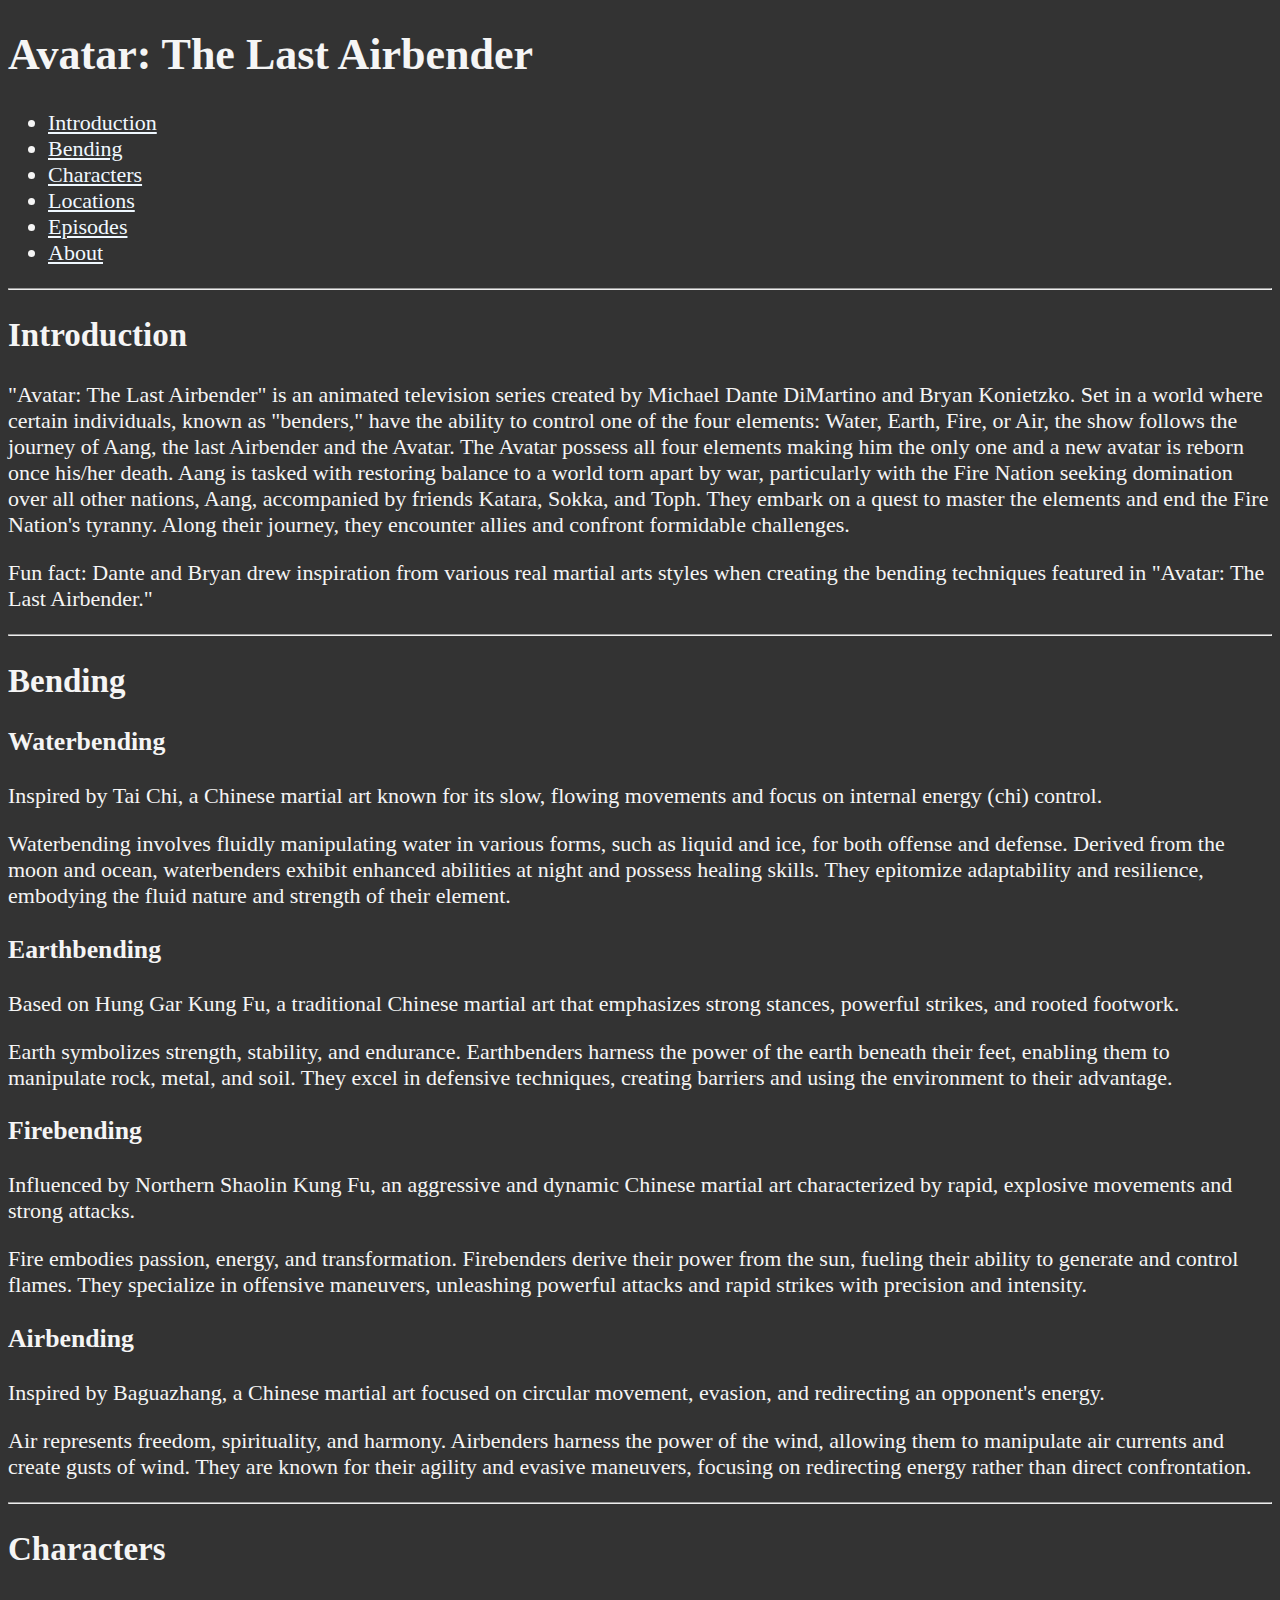
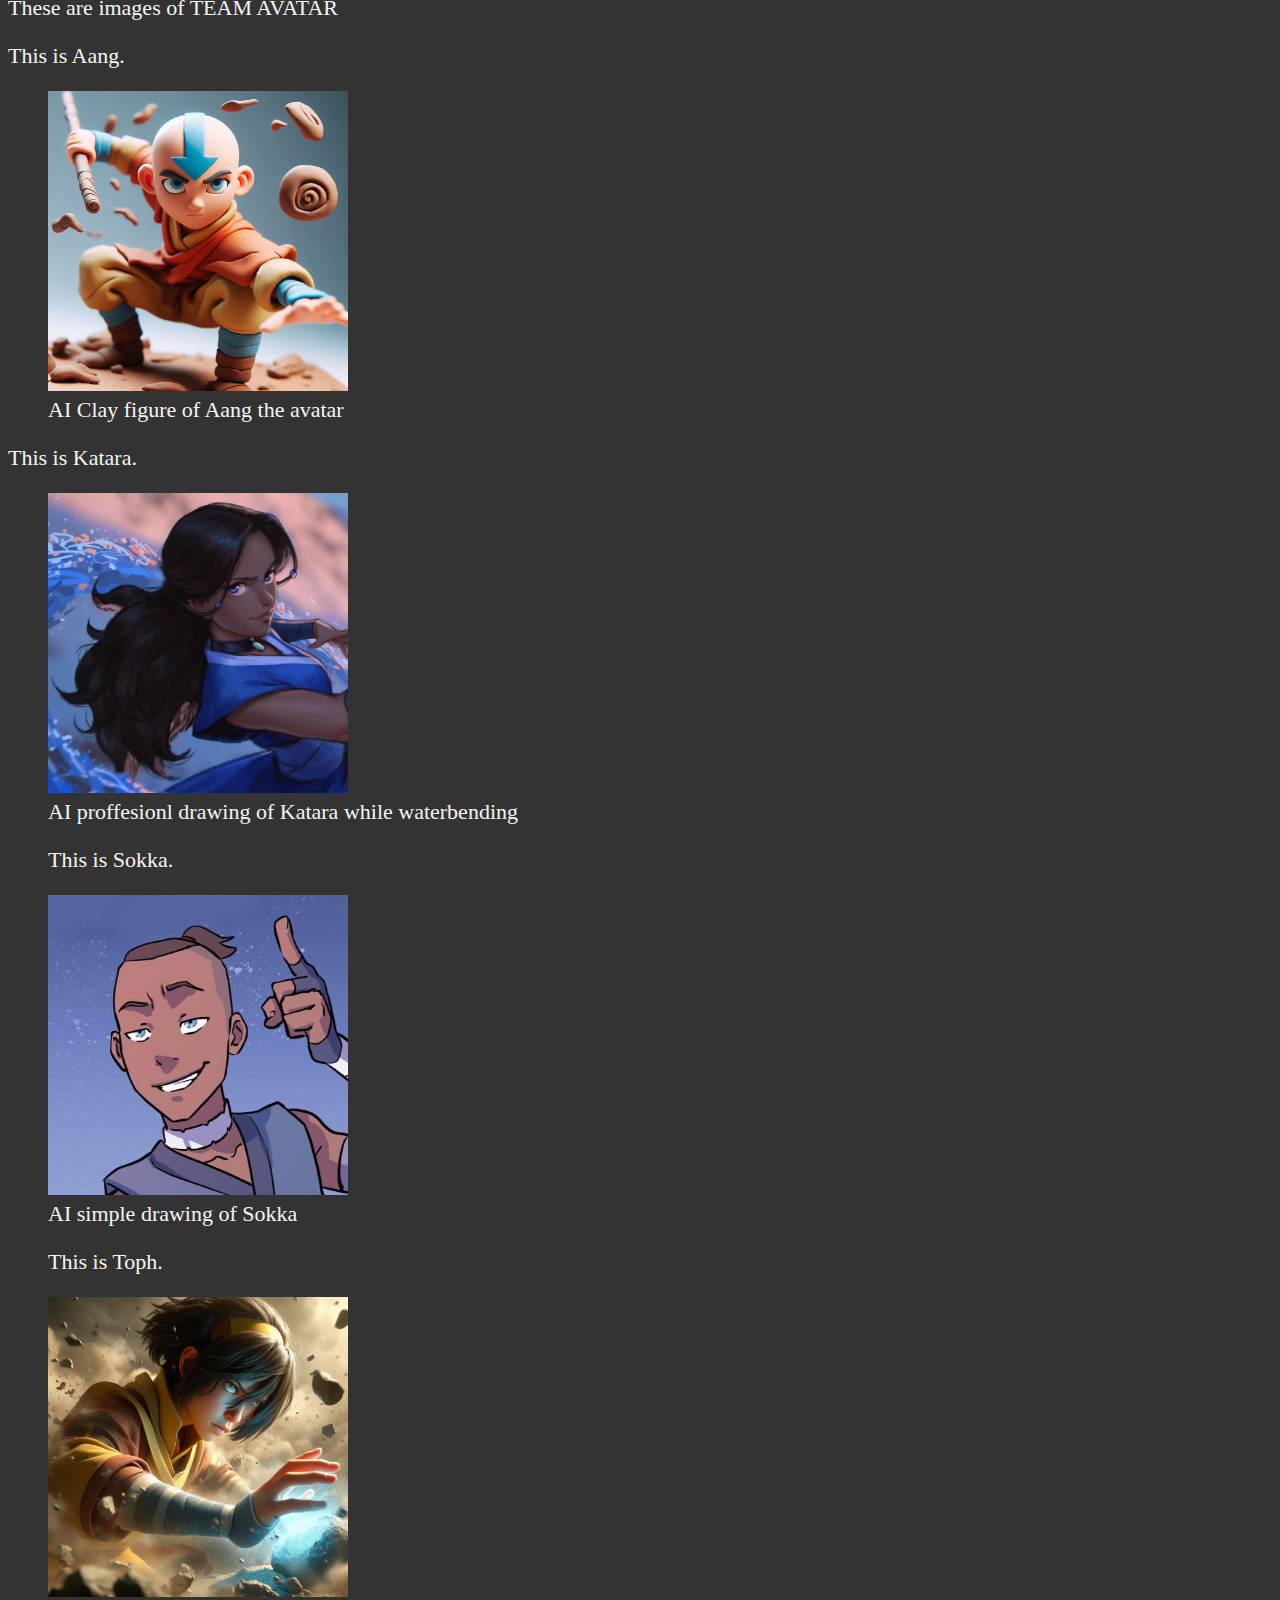
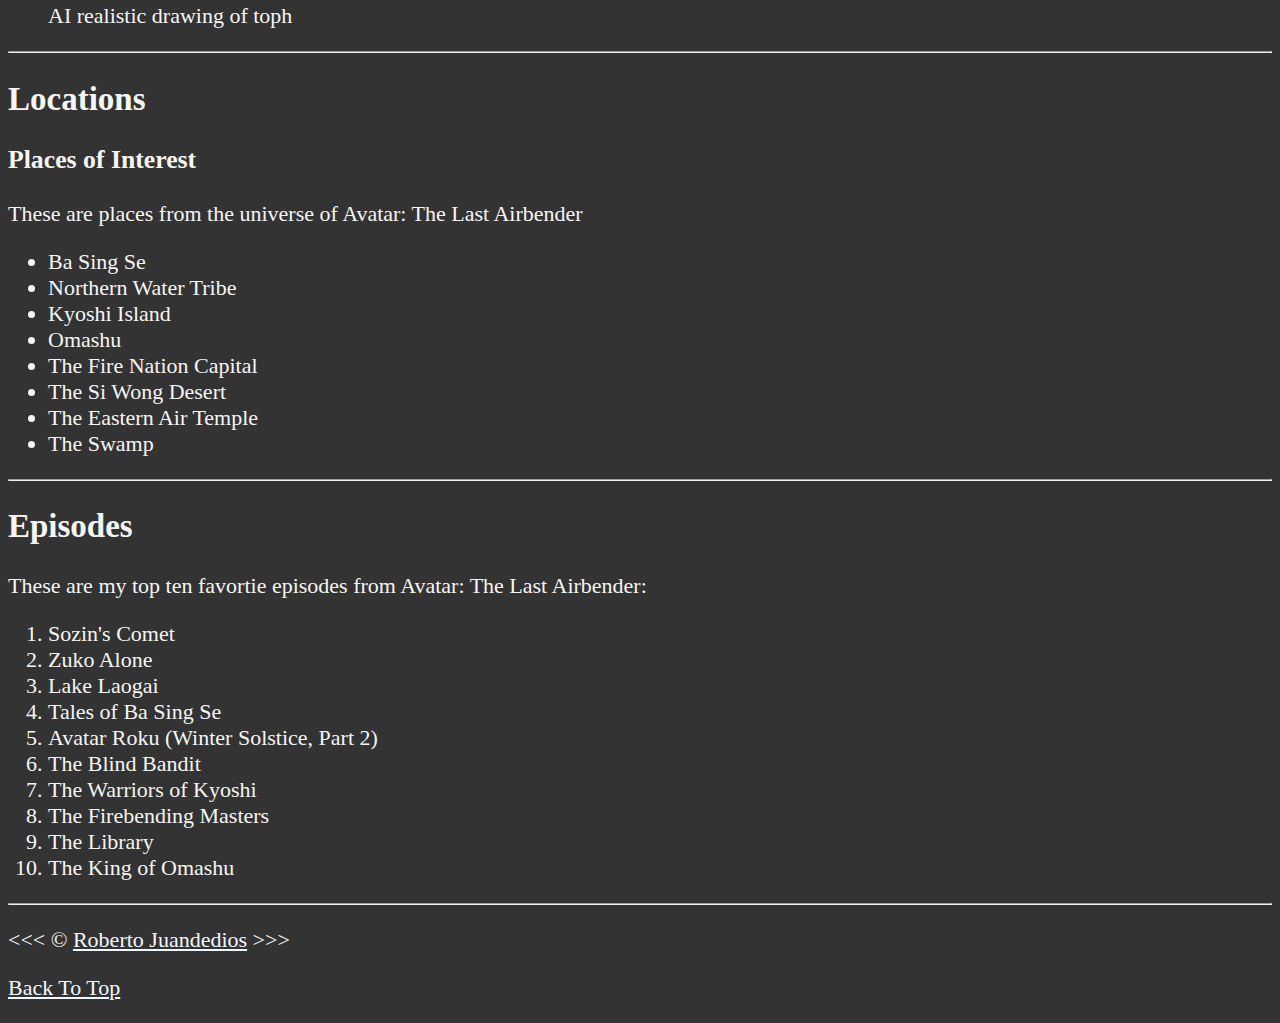
==== w4/index.html @ f5208b7c "w4 setup done" ====
<!DOCTYPE html>
<html lang="en">

<head>
    <meta charset="UTF-8">
    <meta name="author" content="Roberto Juandedios">
    <meta name="description" content="This page is about Avatar: The Last Airbender.">

    <title>Avatar: The Last Airbender</title>
    <link rel="icon" href="../img/Uncleiroh.png" type="image/x-icon">
    <link rel="stylesheet" href="main.css" type="text/css">
</head>

<body>
    <header>
        <h1>Avatar: The Last Airbender</h1>

        <nav aria-label="primary-navigation">
            <ul>
                <li><a href="#introduction">Introduction</a></li>
                <li><a href="#bending">Bending</a></li>
                <li><a href="#characters">Characters</a></li>
                <li><a href="#locations">Locations</a></li>
                <li><a href="#episodes">Episodes</a></li>
                <li><a href="about.html">About</a></li>
            </ul>
        </nav>
    </header>

    <hr>

    <main>
        <article id="introduction">
            <h2>Introduction</h2>
            <p>"Avatar: The Last Airbender" is an animated television series created by Michael Dante DiMartino and
                Bryan Konietzko. Set in a world where certain individuals, known as "benders," have the ability to
                control one of the four elements: Water, Earth, Fire, or Air, the show follows the journey of Aang, the
                last Airbender and the Avatar. The Avatar possess all four elements making him the only one and a new
                avatar is reborn once his/her death. Aang is tasked with restoring balance to a world torn apart by war,
                particularly with the Fire Nation seeking domination over all other nations, Aang, accompanied by
                friends Katara, Sokka, and Toph. They embark on a quest to master the elements and end the Fire Nation's
                tyranny.
                Along their journey, they encounter allies and confront formidable challenges.</p>
            <p>Fun fact: Dante and Bryan drew inspiration from various real martial arts styles when creating the
                bending techniques featured in "Avatar: The Last Airbender."</p>
        </article>

        <hr>

        <article id="bending">
            <h2>Bending</h2>
            <section>
                <h3>Waterbending</h3>
                <p>Inspired by Tai Chi, a Chinese martial art known for its slow, flowing movements and focus on
                    internal energy (chi) control. </p>
                <p>Waterbending involves fluidly manipulating water in various forms, such as liquid and ice, for both
                    offense and defense. Derived from the moon and ocean, waterbenders exhibit enhanced abilities at
                    night and possess healing skills. They epitomize adaptability and resilience, embodying the fluid
                    nature and strength of their element.</p>
            </section>
            <section>
                <h3>Earthbending</h3>
                <p>Based on Hung Gar Kung Fu, a traditional Chinese martial art that emphasizes strong stances, powerful
                    strikes, and rooted footwork.</p>
                <p>Earth symbolizes strength, stability, and endurance. Earthbenders harness the power of the earth
                    beneath their feet, enabling them to manipulate rock, metal, and soil. They excel in defensive
                    techniques, creating barriers and using the environment to their advantage.</p>
            </section>
            <section>
                <h3>Firebending</h3>
                <p>Influenced by Northern Shaolin Kung Fu, an aggressive and dynamic Chinese martial art characterized
                    by rapid, explosive movements and strong attacks. </p>
                <p>Fire embodies passion, energy, and transformation. Firebenders derive their power from the sun,
                    fueling their ability to generate and control flames. They specialize in offensive maneuvers,
                    unleashing powerful attacks and rapid strikes with precision and intensity.</p>
            </section>
            <section>
                <h3>Airbending</h3>
                <p>Inspired by Baguazhang, a Chinese martial art focused on circular movement, evasion, and redirecting
                    an opponent's energy.</p>
                <p>Air represents freedom, spirituality, and harmony. Airbenders harness the power of the wind, allowing
                    them to manipulate air currents and create gusts of wind. They are known for their agility and
                    evasive maneuvers, focusing on redirecting energy rather than direct confrontation.</p>
            </section>
        </article>

        <hr>

        <article id="characters">
            <h2>Characters</h2>
            <p>These are images of TEAM AVATAR</p>
            <p>This is Aang.</p>
            <figure>
                <img src="../img/aang.jpg" alt="Aang" title="Aang The Avatar" width="300" height="300" loading="lazy">
                <figcaption>
                    AI Clay figure of Aang the avatar
                </figcaption>
            </figure>
            <p>This is Katara.</p>
            <figure>
                <img src="../img/katara.jpg" alt="Katara" title="Katara the waterbender" width="300" height="300"
                    loading="lazy">
                <figcaption>
                    AI proffesionl drawing of Katara while waterbending
                </figcaption>
            </figure>
            <figure>
                <p>This is Sokka.</p>
                <img src="../img/sokka.jpg" alt="Sokka" title="This is Sokka" width="300" height="300" loading="lazy">
                <figcaption>
                    AI simple drawing of Sokka
                </figcaption>
            </figure>
            <figure>
                <p>This is Toph.</p>
                <img src="../img/toph.jpg" alt="Toph" title="Toph earthbending" width="300" height="300" loading="lazy">
                <figcaption>
                    AI realistic drawing of toph
                </figcaption>
            </figure>
        </article>

        <hr>

        <article id="locations">
            <h2>Locations</h2>

            <section>
                <h3>Places of Interest</h3>
                <p>These are places from the universe of Avatar: The Last Airbender</p>
                <ul>
                    <li>Ba Sing Se</li>
                    <li>Northern Water Tribe</li>
                    <li>Kyoshi Island</li>
                    <li>Omashu</li>
                    <li>The Fire Nation Capital</li>
                    <li>The Si Wong Desert</li>
                    <li>The Eastern Air Temple</li>
                    <li>The Swamp</li>
                </ul>
            </section>
        </article>

        <hr>

        <article id="episodes">
            <h2>Episodes</h2>
            <p>These are my top ten favortie episodes from Avatar: The Last Airbender:</p>
            <ol>
                <li>Sozin's Comet</li>
                <li>Zuko Alone</li>
                <li>Lake Laogai</li>
                <li>Tales of Ba Sing Se</li>
                <li>Avatar Roku (Winter Solstice, Part 2)</li>
                <li>The Blind Bandit</li>
                <li>The Warriors of Kyoshi</li>
                <li>The Firebending Masters</li>
                <li>The Library</li>
                <li>The King of Omashu</li>
            </ol>
        </article>
    </main>

    <hr>

    <footer>
        <p>
            &lt;&lt;&lt; &copy; <a href="about.html">
                Roberto Juandedios</a> &gt;&gt;&gt;
        </p>
        <p>
            <a href="#">Back To Top</a>
        </p>
    </footer>
</body>

</html>
---- w4/main.css ----
html {
    font-size: 22px;
}

body {
    background-color: #333;
    color: whitesmoke;
}

a {
    color: aliceblue;
}

a:visited {
    color: lightgray;
}

a:hover,
a:active {
    color: #eee;
}
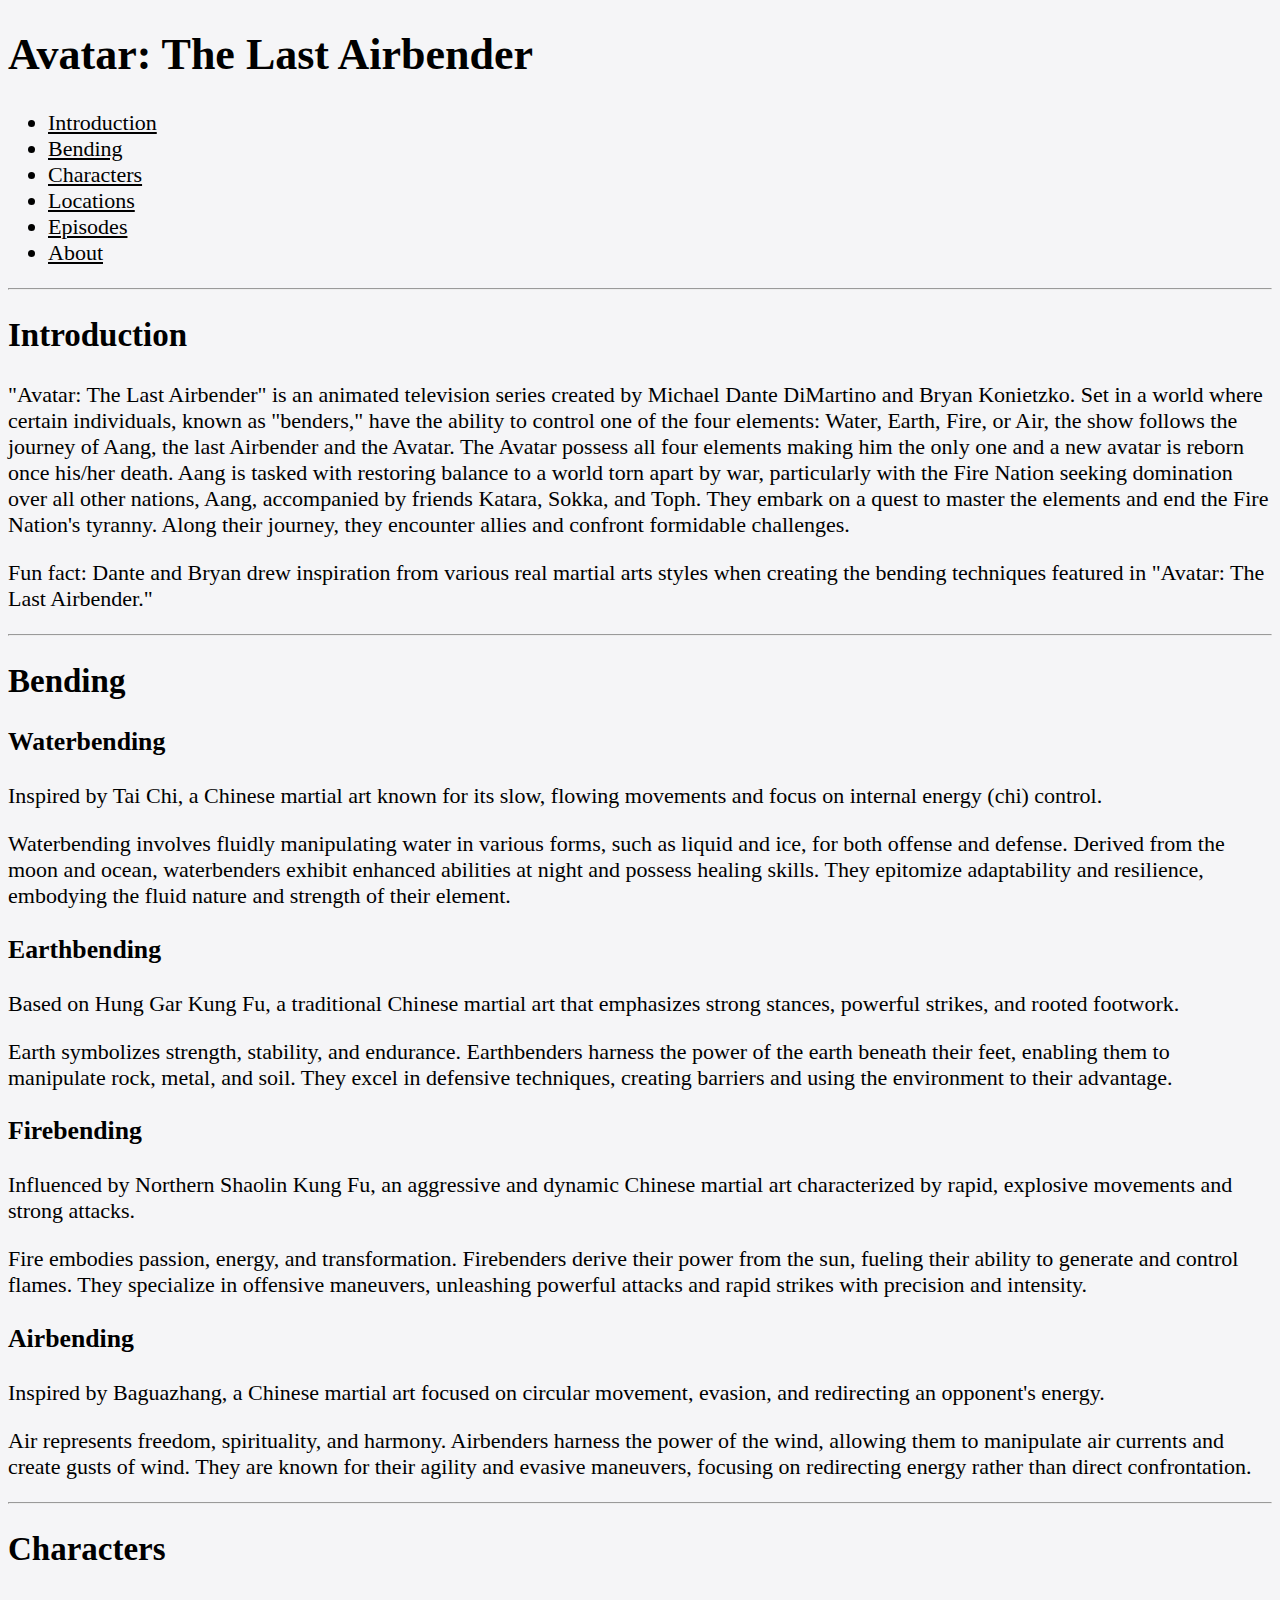
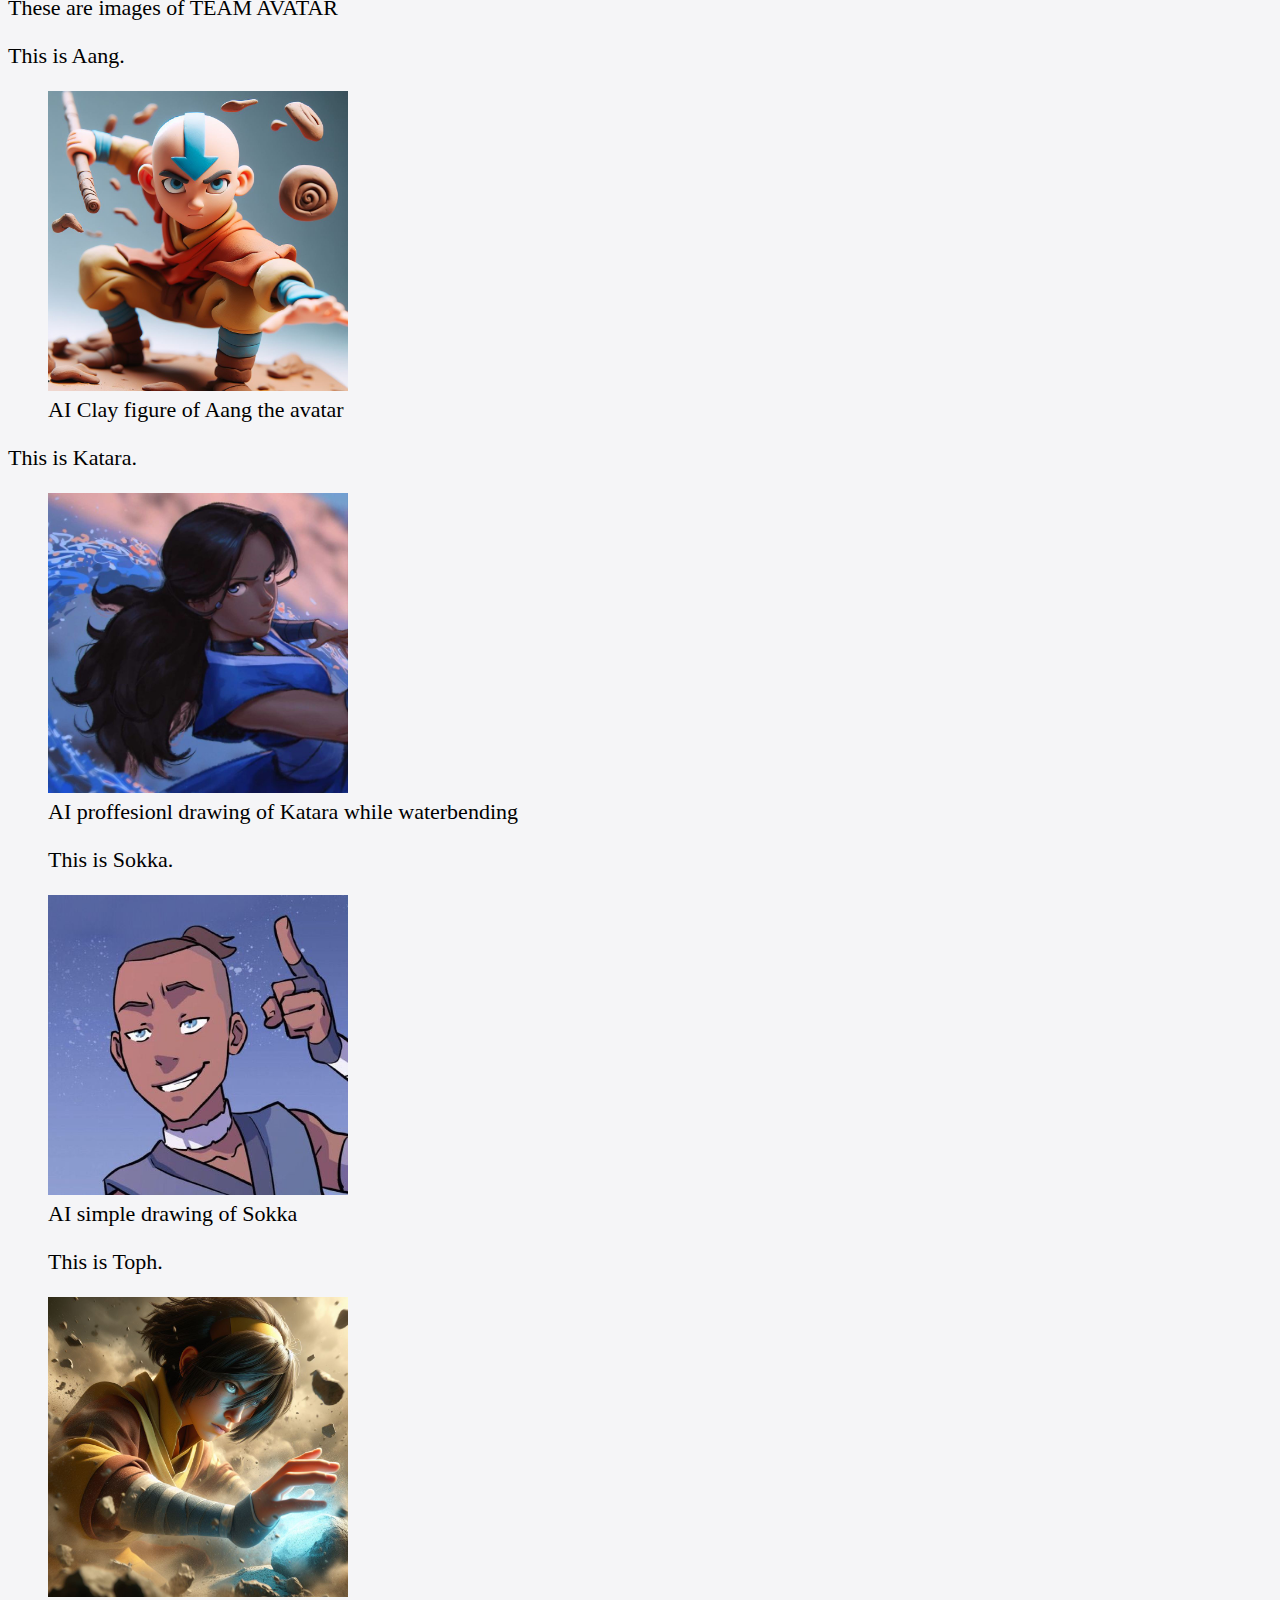
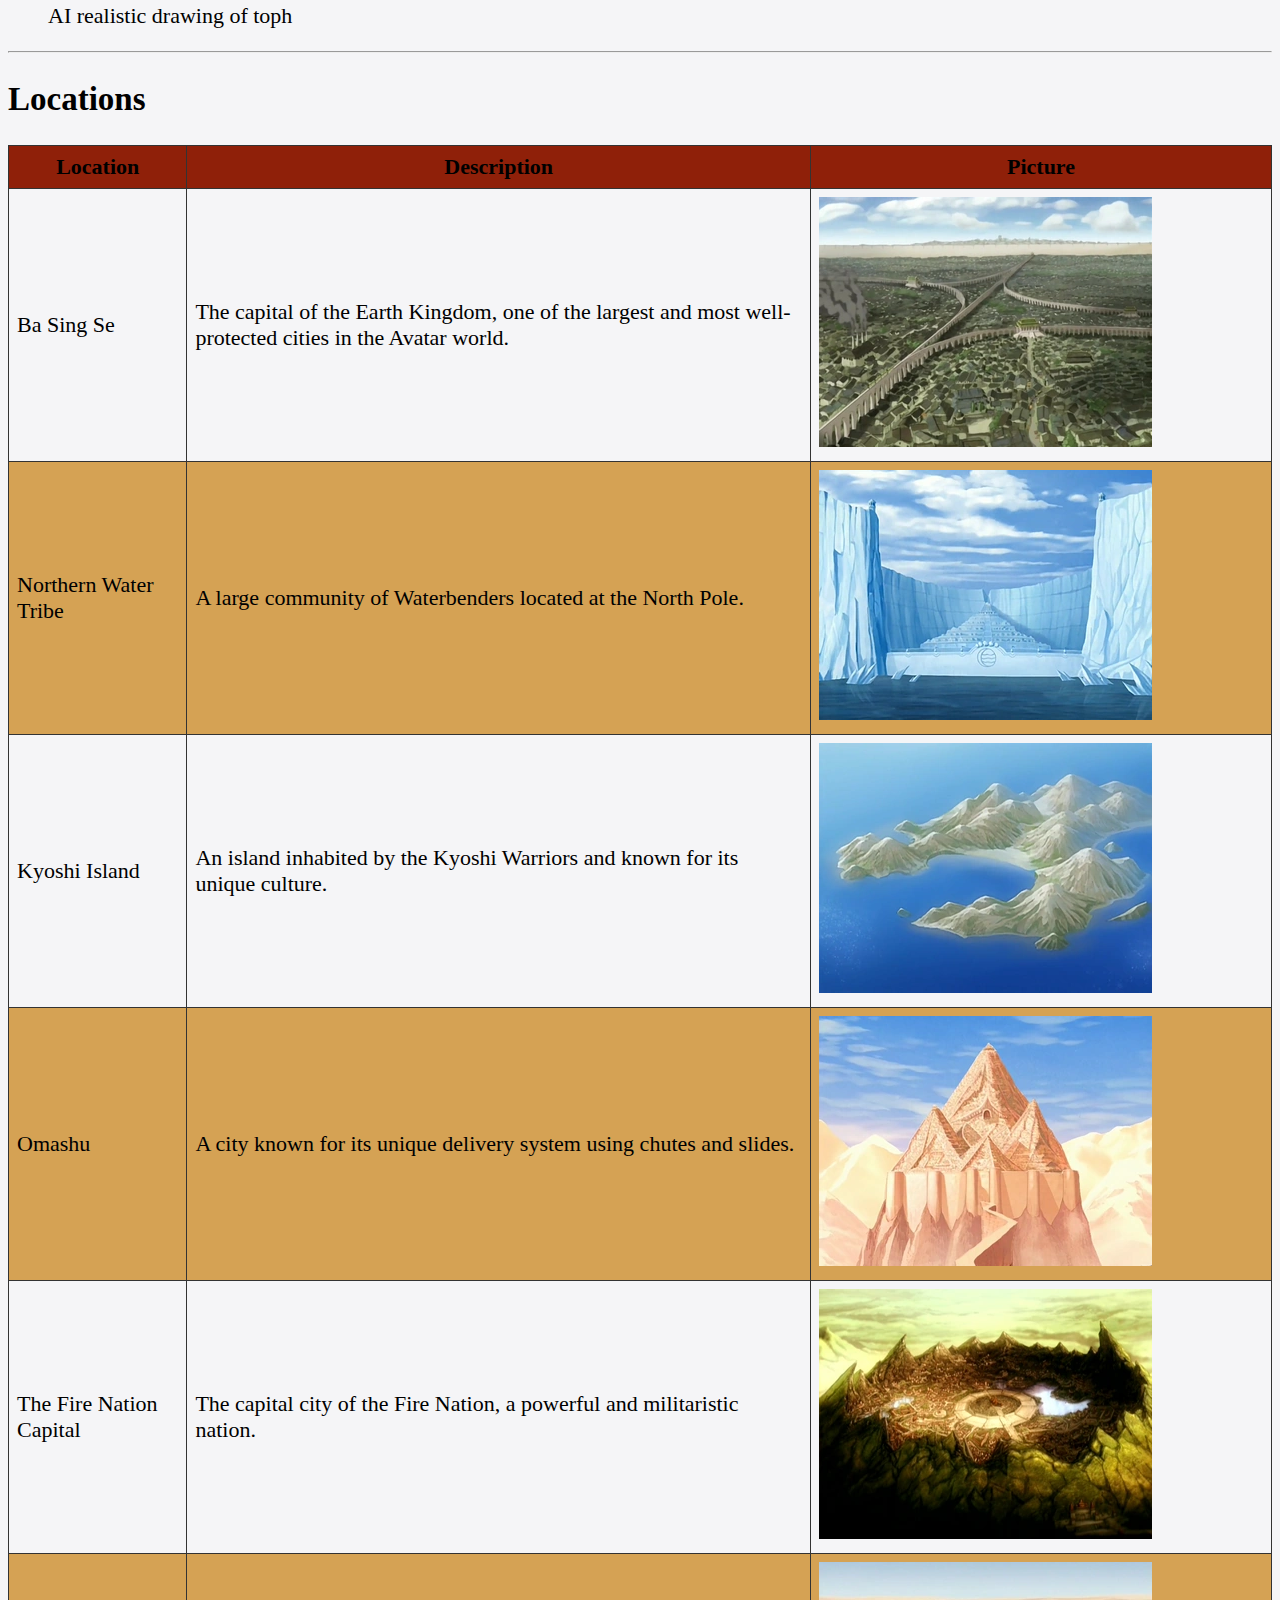
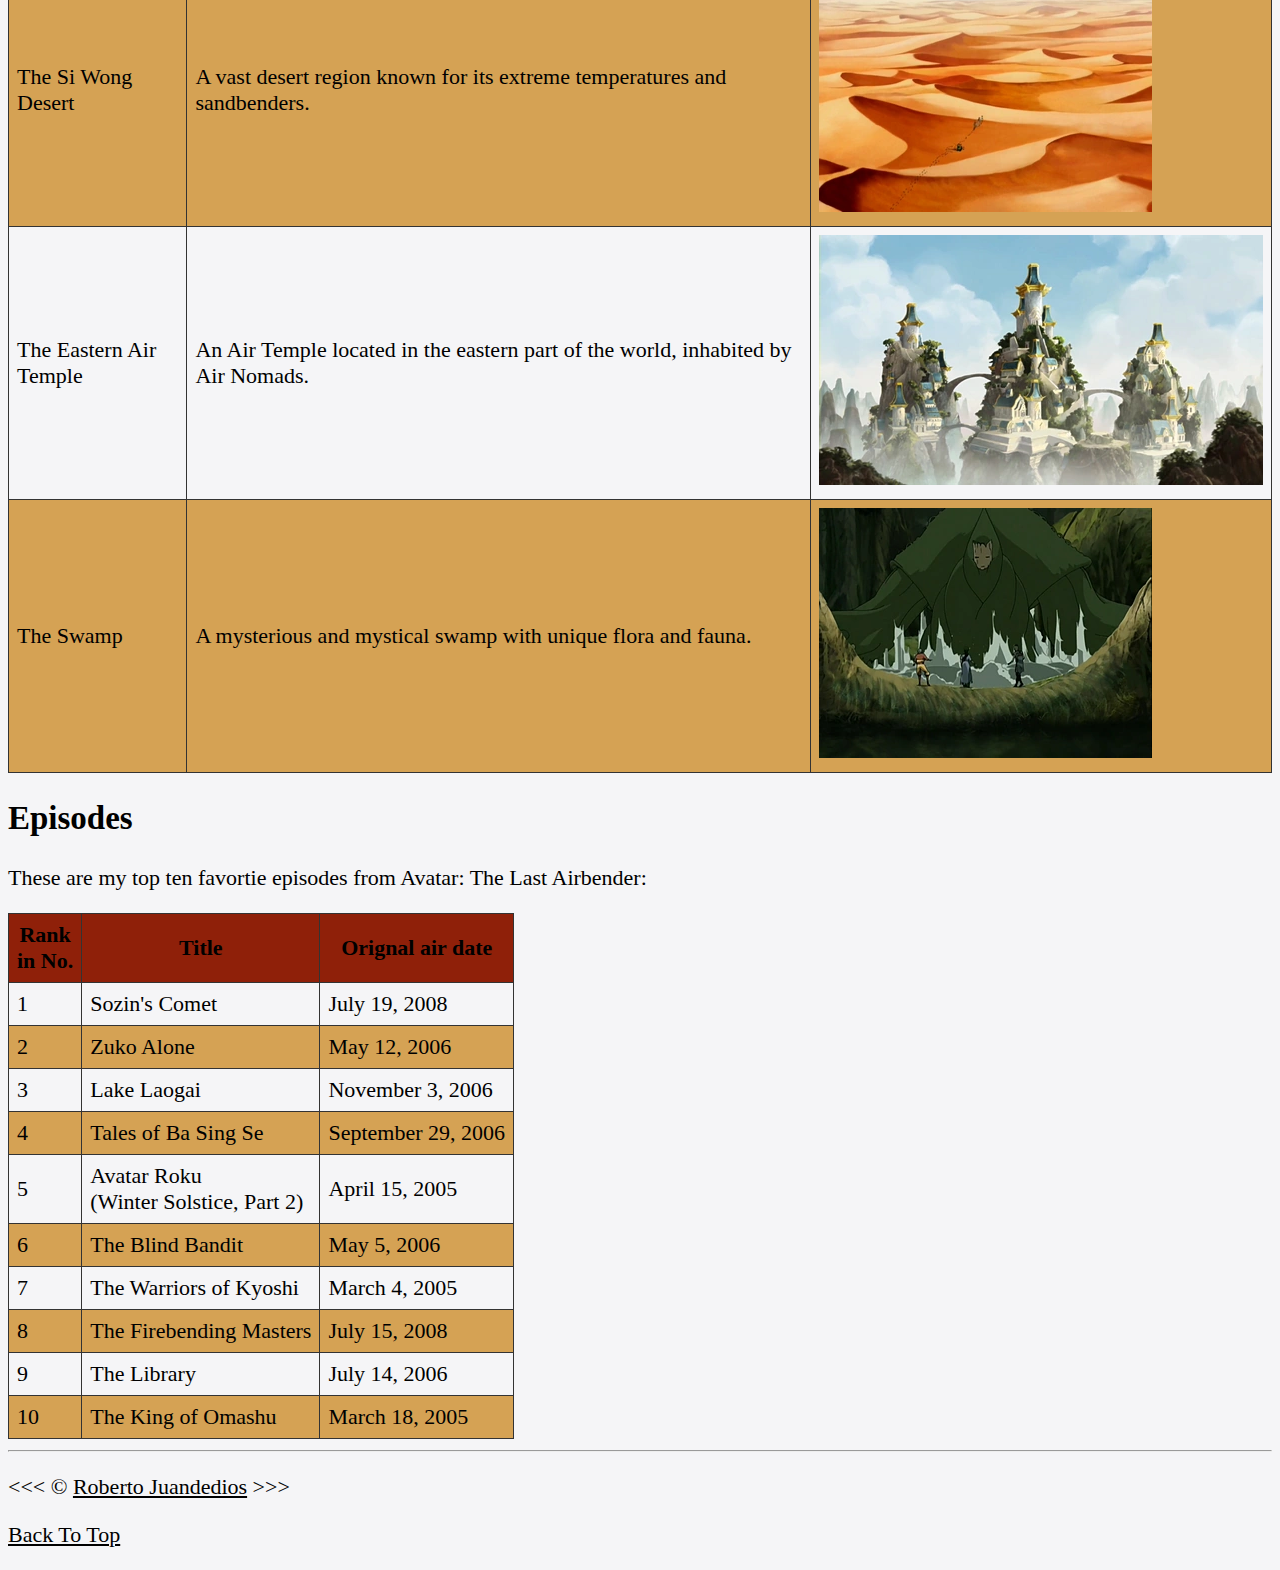
==== commit 841ef6e3: "tables and forms" ====
--- a/w4/index.html
+++ b/w4/index.html
@@ -6,7 +6,7 @@
     <meta name="author" content="Roberto Juandedios">
     <meta name="description" content="This page is about Avatar: The Last Airbender.">
 
-    <title>Avatar: The Last Airbender</title>
+    <title>Week 4 css group work</title>
     <link rel="icon" href="../img/Uncleiroh.png" type="image/x-icon">
     <link rel="stylesheet" href="main.css" type="text/css">
 </head>
@@ -125,39 +125,128 @@
         <article id="locations">
             <h2>Locations</h2>
 
-            <section>
-                <h3>Places of Interest</h3>
-                <p>These are places from the universe of Avatar: The Last Airbender</p>
-                <ul>
-                    <li>Ba Sing Se</li>
-                    <li>Northern Water Tribe</li>
-                    <li>Kyoshi Island</li>
-                    <li>Omashu</li>
-                    <li>The Fire Nation Capital</li>
-                    <li>The Si Wong Desert</li>
-                    <li>The Eastern Air Temple</li>
-                    <li>The Swamp</li>
-                </ul>
-            </section>
-        </article>
-
-        <hr>
+            <table>
+                <thead>
+                    <tr>
+                        <th>Location</th>
+                        <th>Description</th>
+                        <th>Picture</th>
+                    </tr>
+                </thead>
+                <tbody>
+                    <tr>
+                        <td>Ba Sing Se</td>
+                        <td>The capital of the Earth Kingdom, one of the largest and most well-protected cities in the
+                            Avatar world.</td>
+                        <td><img src="../img/Ba_Sing_Se.png" alt="Ba Sing Se" title="The city of Ba Sing Se"></td>
+                    </tr>
+                    <tr>
+                        <td>Northern Water Tribe</td>
+                        <td>A large community of Waterbenders located at the North Pole.</td>
+                        <td><img src="../img/Northern_Water_Tribe.png" alt="Northern Water Tribe"
+                                title="The Northern Water Tribe"></td>
+                    </tr>
+                    <tr>
+                        <td>Kyoshi Island</td>
+                        <td>An island inhabited by the Kyoshi Warriors and known for its unique culture.</td>
+                        <td><img src="../img/Kyoshi_Island.png" alt="Kyoshi Island" title="The island of Kyoshi"></td>
+                    </tr>
+                    <tr>
+                        <td>Omashu</td>
+                        <td>A city known for its unique delivery system using chutes and slides.</td>
+                        <td><img src="../img/Omashu.png" alt="Omashu" title="The city of Omashu"></td>
+                    </tr>
+                    <tr>
+                        <td>The Fire Nation Capital</td>
+                        <td>The capital city of the Fire Nation, a powerful and militaristic nation.</td>
+                        <td><img src="../img/Fire_Nation_Capital.png" alt="Fire Nation Capital"
+                                title="The Fire Nation Capital"></td>
+                    </tr>
+                    <tr>
+                        <td>The Si Wong Desert</td>
+                        <td>A vast desert region known for its extreme temperatures and sandbenders.</td>
+                        <td><img src="../img/Si_Wong_Desert.png" alt="Si Wong Desert" title="The Si Wong Desert"></td>
+                    </tr>
+                    <tr>
+                        <td>The Eastern Air Temple</td>
+                        <td>An Air Temple located in the eastern part of the world, inhabited by Air Nomads.</td>
+                        <td><img src="../img/Eastern_Air_Temple.png" alt="Eastern Air Temple"
+                                title="The Eastern Air Temple"></td>
+                    </tr>
+                    <tr>
+                        <td>The Swamp</td>
+                        <td>A mysterious and mystical swamp with unique flora and fauna.</td>
+                        <td><img src="../img/Swamp.png" alt="The Swamp" title="The Swamp"></td>
+                    </tr>
+                </tbody>
+            </table>
+        </article>
 
         <article id="episodes">
             <h2>Episodes</h2>
             <p>These are my top ten favortie episodes from Avatar: The Last Airbender:</p>
-            <ol>
-                <li>Sozin's Comet</li>
-                <li>Zuko Alone</li>
-                <li>Lake Laogai</li>
-                <li>Tales of Ba Sing Se</li>
-                <li>Avatar Roku (Winter Solstice, Part 2)</li>
-                <li>The Blind Bandit</li>
-                <li>The Warriors of Kyoshi</li>
-                <li>The Firebending Masters</li>
-                <li>The Library</li>
-                <li>The King of Omashu</li>
-            </ol>
+            <table>
+                <thead>
+                    <tr>
+                        <th>Rank <br>in No.</th>
+                        <th>Title</th>
+                        <th>Orignal air date</th>
+                    </tr>
+                </thead>
+                <tbody>
+                    <tr>
+                        <td>1</td>
+                        <td>Sozin's Comet</td>
+                        <td>July 19, 2008</td>
+                    </tr>
+                    <tr>
+                        <td>2</td>
+                        <td>Zuko Alone</td>
+                        <td>May 12, 2006</td>
+                    </tr>
+                    <tr>
+                        <td>3</td>
+                        <td>Lake Laogai</td>
+                        <td>November 3, 2006</td>
+                    </tr>
+                    <tr>
+                        <td>4</td>
+                        <td>Tales of Ba Sing Se</td>
+                        <td>September 29, 2006</td>
+                    </tr>
+                    <tr>
+                        <td>5</td>
+                        <td>Avatar Roku<br>(Winter Solstice, Part 2)</td>
+                        <td>April 15, 2005</td>
+                    </tr>
+                    <tr>
+                        <td>6</td>
+                        <td>The Blind Bandit</td>
+                        <td>May 5, 2006</td>
+                    </tr>
+                    <tr>
+                        <td>7</td>
+                        <td>The Warriors of Kyoshi</td>
+                        <td>March 4, 2005</td>
+                    </tr>
+                    <tr>
+                        <td>8</td>
+                        <td>The Firebending Masters</td>
+                        <td>July 15, 2008</td>
+                    </tr>
+                    <tr>
+                        <td>9</td>
+                        <td>The Library</td>
+                        <td>July 14, 2006</td>
+                    </tr>
+                    <tr>
+                        <td>10</td>
+                        <td>The King of Omashu</td>
+                        <td>March 18, 2005</td>
+                    </tr>
+                </tbody>
+            </table>
+
         </article>
     </main>
 
--- a/w4/main.css
+++ b/w4/main.css
@@ -3,19 +3,38 @@
 }
 
 body {
-    background-color: #333;
-    color: whitesmoke;
+    background-color: #f5f5f7;
+    color: black;
 }
 
 a {
-    color: aliceblue;
+    color: black;
 }
 
 a:visited {
-    color: lightgray;
+    color: gray;
 }
 
 a:hover,
 a:active {
-    color: #eee;
+    color: rgb(131, 75, 75);
+}
+
+table {
+    border-collapse: collapse;
+}
+
+th {
+    background-color: #8f2009;
+    border: 1px solid #333;
+    padding: 8px;
+}
+
+td {
+    border: 1px solid #333;
+    padding: 8px;
+}
+
+tbody tr:nth-child(even) {
+    background-color: #d5a254;
 }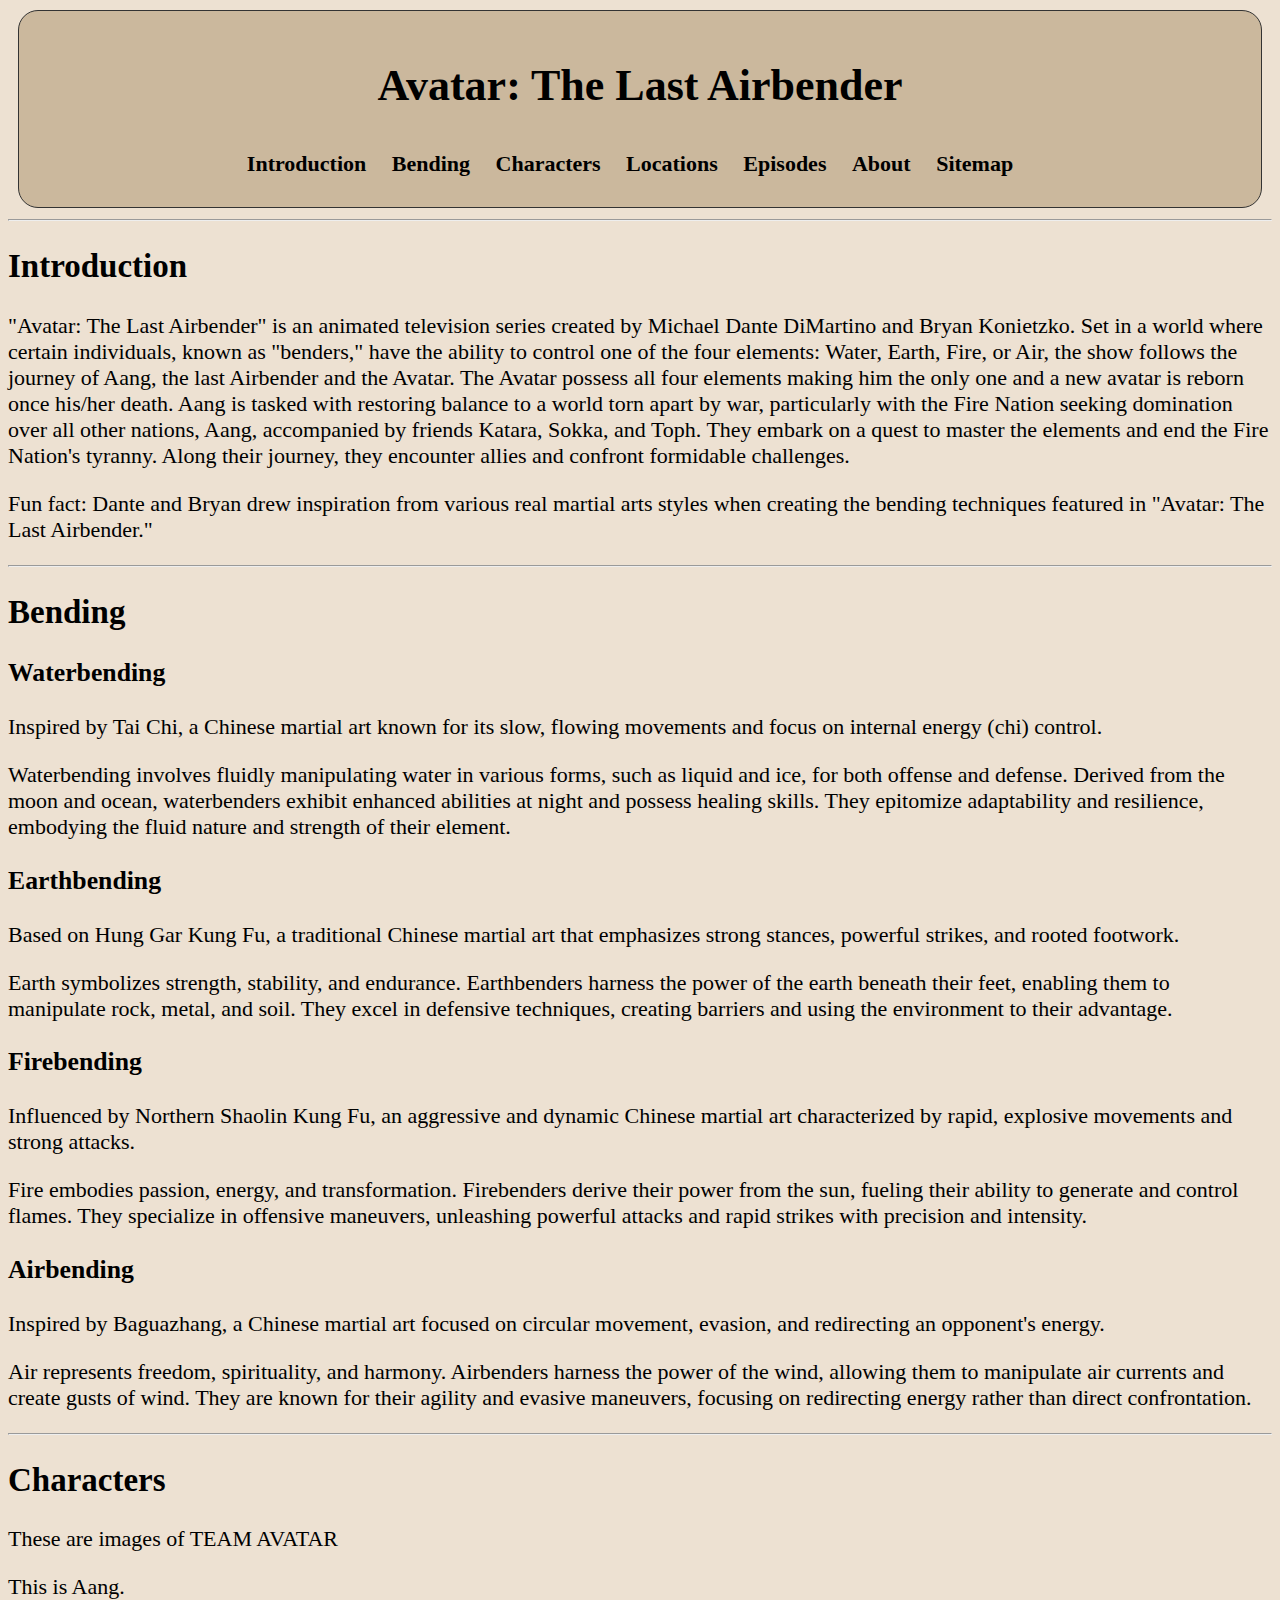
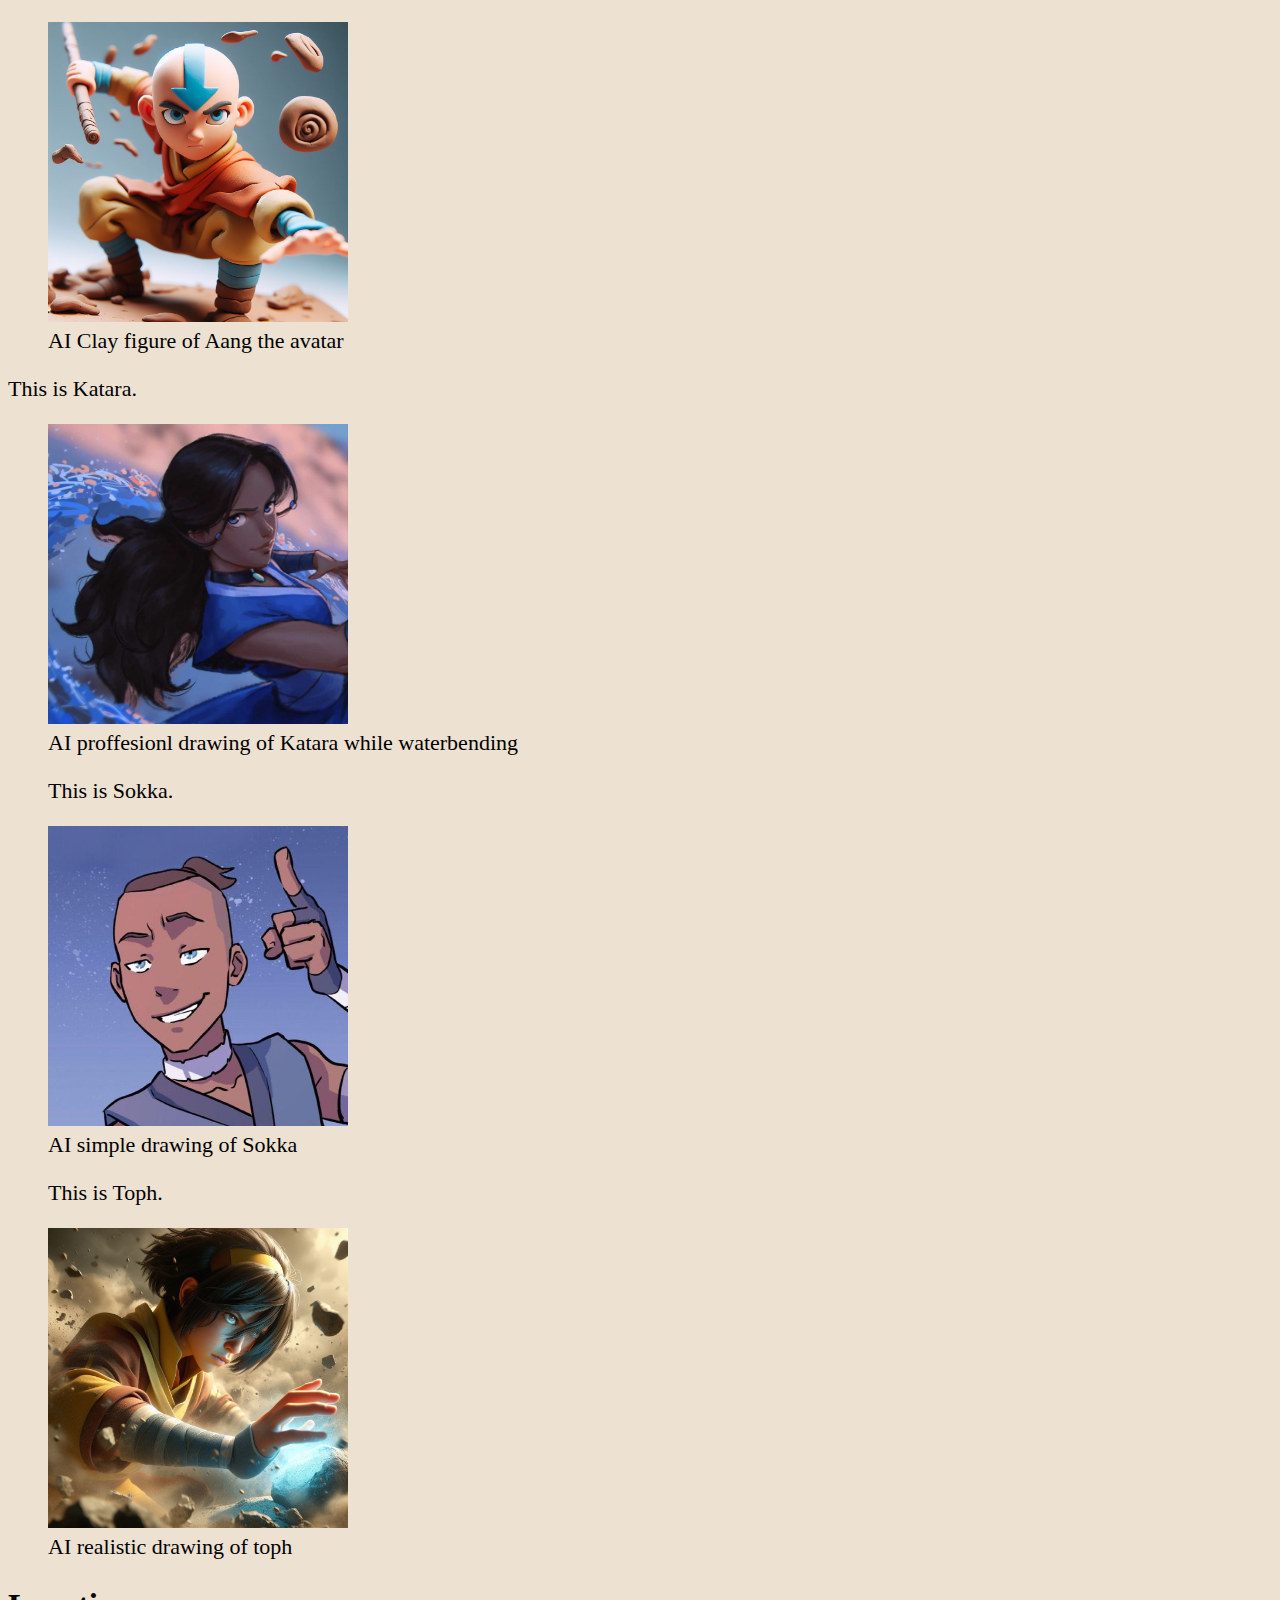
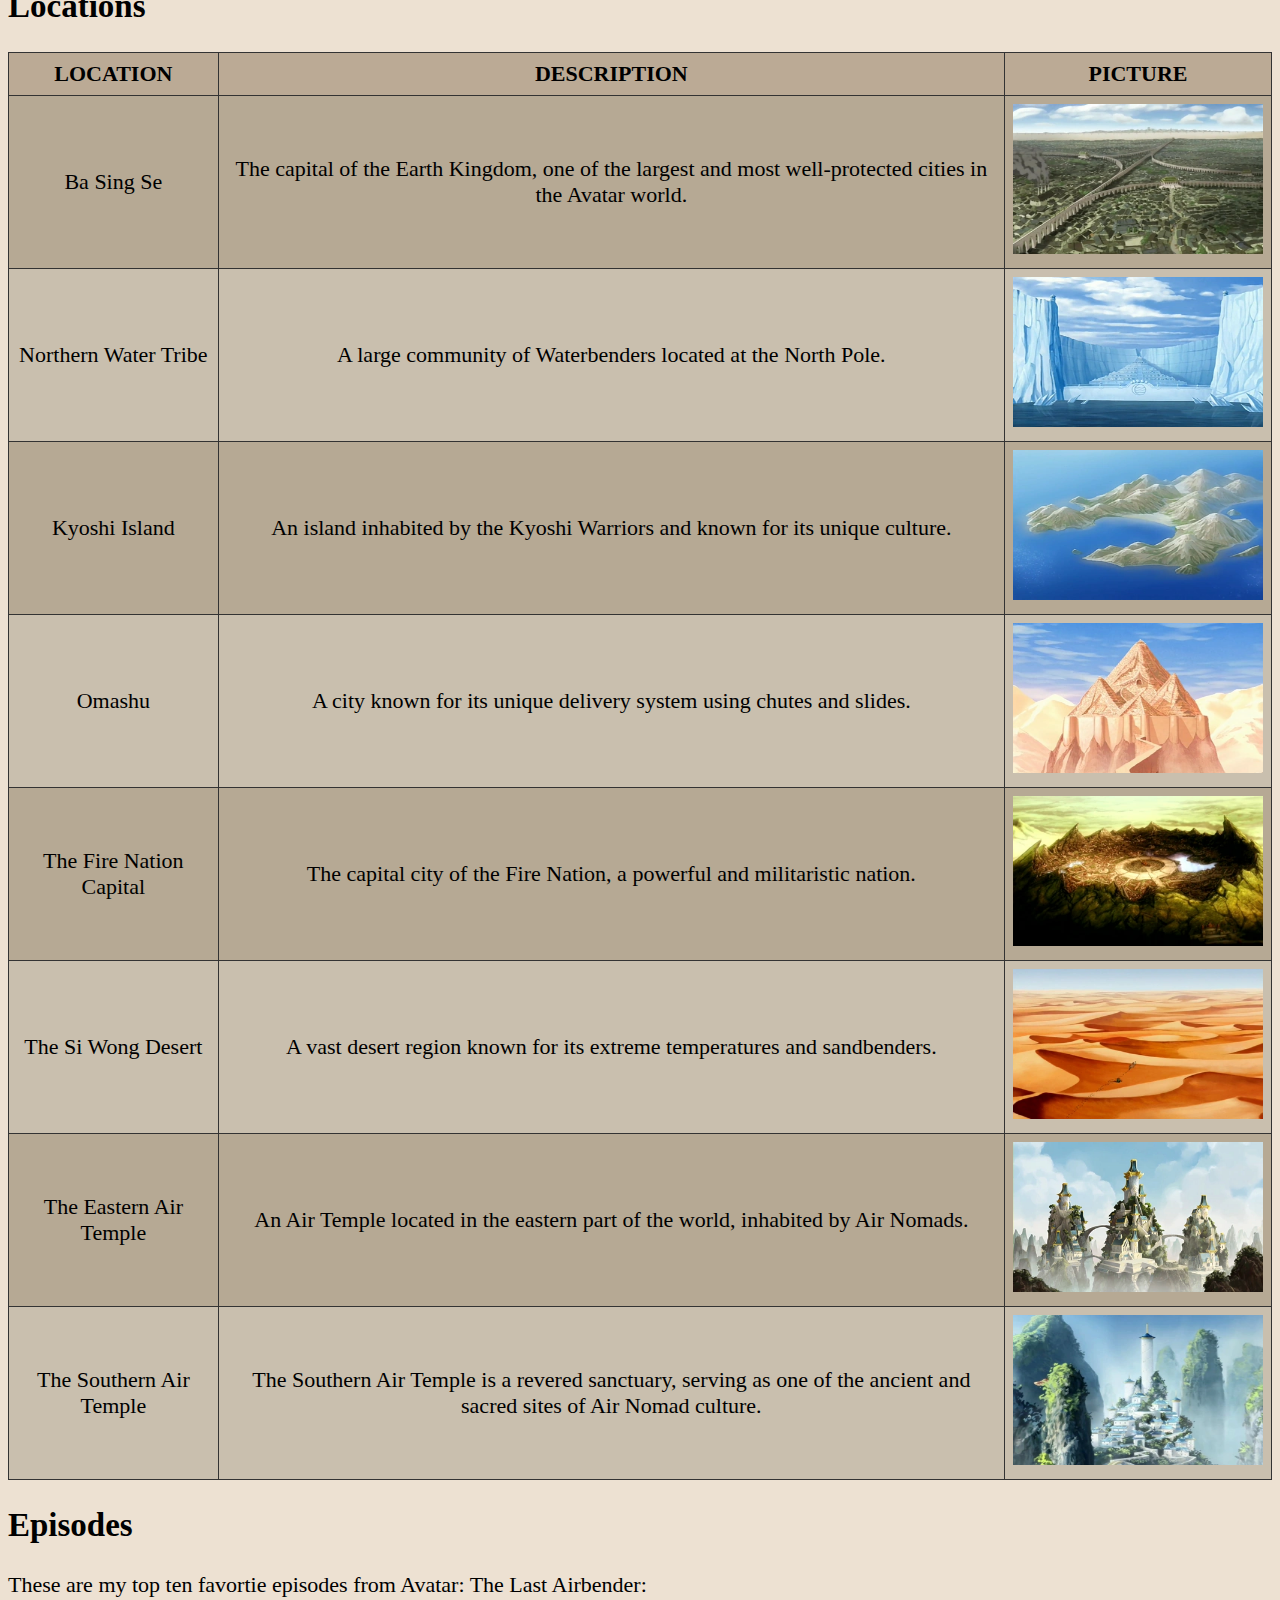
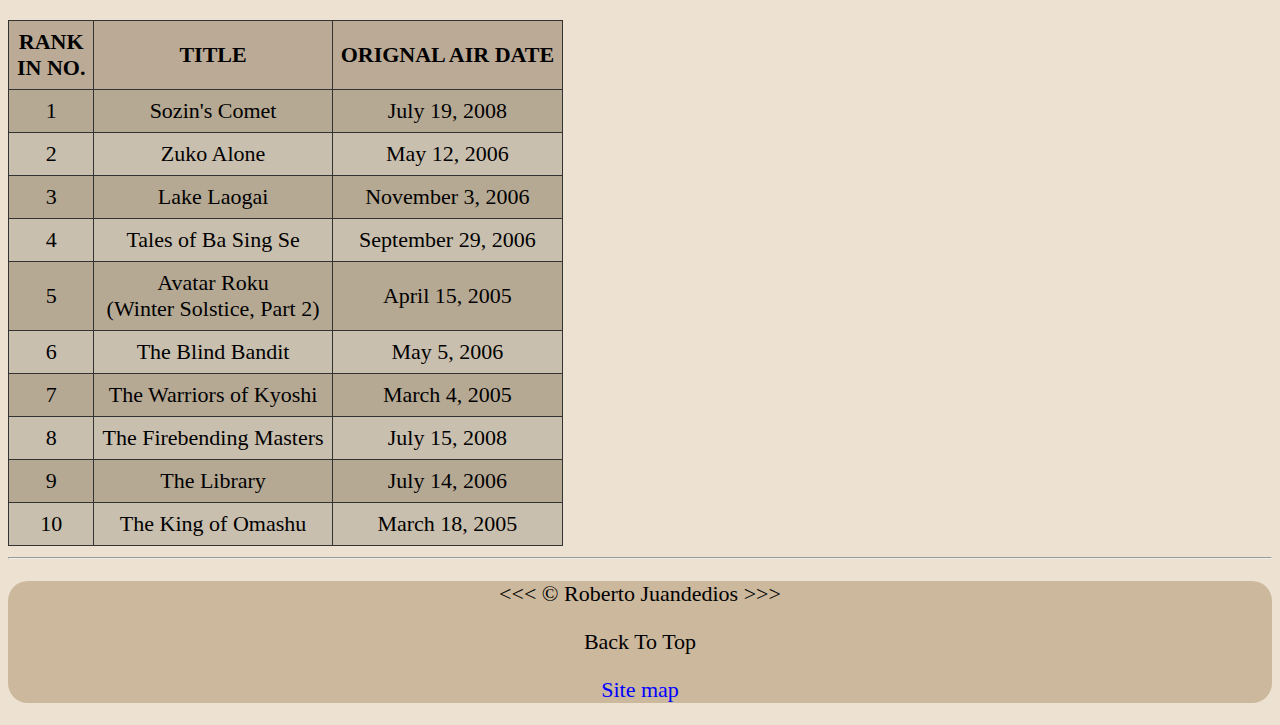
==== commit b21fc93c: "color palette, css styling, box model, and extra css" ====
--- a/w4/index.html
+++ b/w4/index.html
@@ -8,7 +8,7 @@
 
     <title>Week 4 css group work</title>
     <link rel="icon" href="../img/Uncleiroh.png" type="image/x-icon">
-    <link rel="stylesheet" href="main.css" type="text/css">
+    <link rel="stylesheet" href="../w4/css/main.css" type="text/css">
 </head>
 
 <body>
@@ -23,6 +23,7 @@
                 <li><a href="#locations">Locations</a></li>
                 <li><a href="#episodes">Episodes</a></li>
                 <li><a href="about.html">About</a></li>
+                <li><a href="sitemap.html">Sitemap</a></li>
             </ul>
         </nav>
     </header>
@@ -120,8 +121,6 @@
             </figure>
         </article>
 
-        <hr>
-
         <article id="locations">
             <h2>Locations</h2>
 
@@ -138,45 +137,51 @@
                         <td>Ba Sing Se</td>
                         <td>The capital of the Earth Kingdom, one of the largest and most well-protected cities in the
                             Avatar world.</td>
-                        <td><img src="../img/Ba_Sing_Se.png" alt="Ba Sing Se" title="The city of Ba Sing Se"></td>
+                        <td><img src="../img/Ba_Sing_Se.png" alt="Ba Sing Se" title="The city of Ba Sing Se" width="250"
+                                height="150"></td>
                     </tr>
                     <tr>
                         <td>Northern Water Tribe</td>
                         <td>A large community of Waterbenders located at the North Pole.</td>
-                        <td><img src="../img/Northern_Water_Tribe.png" alt="Northern Water Tribe"
-                                title="The Northern Water Tribe"></td>
+                        <td><img src="../img/Northern_Water_Tribe.png" alt="Northern Water Tribe" width="250"
+                                height="150" title="The Northern Water Tribe"></td>
                     </tr>
                     <tr>
                         <td>Kyoshi Island</td>
                         <td>An island inhabited by the Kyoshi Warriors and known for its unique culture.</td>
-                        <td><img src="../img/Kyoshi_Island.png" alt="Kyoshi Island" title="The island of Kyoshi"></td>
+                        <td><img src="../img/Kyoshi_Island.png" alt="Kyoshi Island" title="The island of Kyoshi"
+                                width="250" height="150"></td>
                     </tr>
                     <tr>
                         <td>Omashu</td>
                         <td>A city known for its unique delivery system using chutes and slides.</td>
-                        <td><img src="../img/Omashu.png" alt="Omashu" title="The city of Omashu"></td>
+                        <td><img src="../img/Omashu.png" alt="Omashu" title="The city of Omashu" width="250"
+                                height="150"></td>
                     </tr>
                     <tr>
                         <td>The Fire Nation Capital</td>
                         <td>The capital city of the Fire Nation, a powerful and militaristic nation.</td>
-                        <td><img src="../img/Fire_Nation_Capital.png" alt="Fire Nation Capital"
+                        <td><img src="../img/Fire_Nation_Capital.png" alt="Fire Nation Capital" width="250" height="150"
                                 title="The Fire Nation Capital"></td>
                     </tr>
                     <tr>
                         <td>The Si Wong Desert</td>
                         <td>A vast desert region known for its extreme temperatures and sandbenders.</td>
-                        <td><img src="../img/Si_Wong_Desert.png" alt="Si Wong Desert" title="The Si Wong Desert"></td>
+                        <td><img src="../img/Si_Wong_Desert.png" alt="Si Wong Desert" title="The Si Wong Desert"
+                                width="250" height="150"></td>
                     </tr>
                     <tr>
                         <td>The Eastern Air Temple</td>
                         <td>An Air Temple located in the eastern part of the world, inhabited by Air Nomads.</td>
                         <td><img src="../img/Eastern_Air_Temple.png" alt="Eastern Air Temple"
-                                title="The Eastern Air Temple"></td>
-                    </tr>
-                    <tr>
-                        <td>The Swamp</td>
-                        <td>A mysterious and mystical swamp with unique flora and fauna.</td>
-                        <td><img src="../img/Swamp.png" alt="The Swamp" title="The Swamp"></td>
+                                title="The Eastern Air Temple" width="250" height="150"></td>
+                    </tr>
+                    <tr>
+                        <td>The Southern Air Temple</td>
+                        <td>The Southern Air Temple is a revered sanctuary, serving as one of the ancient and sacred
+                            sites of Air Nomad culture.</td>
+                        <td><img src="../img/Southern_Air_Temple.png" alt="The Southern Air Temple"
+                                title="The Southern Air Temple" width="250" height="150"></td>
                     </tr>
                 </tbody>
             </table>
@@ -188,9 +193,9 @@
             <table>
                 <thead>
                     <tr>
-                        <th>Rank <br>in No.</th>
+                        <th>Rank <br>In No.</th>
                         <th>Title</th>
-                        <th>Orignal air date</th>
+                        <th>Orignal Air Date</th>
                     </tr>
                 </thead>
                 <tbody>
@@ -260,6 +265,9 @@
         <p>
             <a href="#">Back To Top</a>
         </p>
+        <p>
+            <a href="#sitemap.html"> <span> Site map </span></a>
+        </p>
     </footer>
 </body>
 
--- a/w4/css/main.css
+++ b/w4/css/main.css
@@ -0,0 +1,138 @@
+/* Global Styles */
+html {
+    font-size: 22px;
+    /* Set base font size for the entire document */
+}
+
+body {
+    background-color: #ede1d2;
+    /* Set background color for the body */
+    color: black;
+    /* Set text color */
+    font-family: cursive;
+    /* Set font family for the entire document */
+}
+
+/* Header Styles */
+header {
+    background-color: #cbb89d;
+    /* Set background color for the header */
+    padding: 20px;
+    /* Add padding around content in the header */
+    text-align: center;
+    /* Center-align the content in the header */
+    margin: 10px;
+    /* Add margin around the header */
+    border: 1px solid #333;
+    /* Add border around the header */
+    border-radius: 20px;
+}
+
+footer {
+    background-color: #cbb89d;
+    /* Set background color for the header */
+    padding: 0px;
+    /* Add padding around content in the header */
+    text-align: center;
+    /* Center-align the content in the header */
+    border-radius: 20px;
+}
+
+
+/* Navigation Styles */
+nav {
+    background-color: #cbb89d;
+    /* Set background color for the navigation */
+    padding: 10px;
+    /* Add padding around navigation */
+}
+
+nav ul {
+    list-style-type: none;
+    /* Remove default list styles */
+    margin: 0;
+    /* Remove default margin */
+    padding: 0;
+    /* Remove default padding */
+}
+
+nav li {
+    display: inline;
+    /* Display navigation items horizontally */
+    margin-right: 20px;
+    /* Add spacing between navigation items */
+}
+
+nav a {
+    color: black;
+    /* Set link color */
+    text-decoration: none;
+    /* Remove underline from links */
+    font-weight: bold;
+    /* Set font weight for links */
+}
+
+nav a:hover {
+    color: #ddd;
+    /* Change link color on hover */
+}
+
+/* Link Styles */
+a {
+    color: black;
+    /* Set default link color */
+    text-decoration: none;
+    /* Remove underline from links */
+}
+
+a:hover,
+a:active {
+    color: #bbaa95;
+    /* Change link color on hover and active */
+}
+
+/* Table Styles */
+table {
+    border-collapse: collapse;
+    /* Collapse table borders */
+    background-color: #e3d8c9;
+    /* Set background color for tables */
+}
+
+th {
+    background-color: #bbaa95;
+    /* Set background color for table headers */
+    border: 1px solid #333;
+    /* Set border for table headers */
+    padding: 8px;
+    /* Add padding for table headers */
+    text-transform: uppercase;
+    /* Transform text to uppercase */
+}
+
+td {
+    border: 1px solid #333;
+    /* Set border for table cells */
+    padding: 8px;
+    /* Add padding for table cells */
+    text-align: center;
+    /* Center-align text in table cells */
+}
+
+tbody tr:nth-child(even) {
+    background-color: #c9bfae;
+    /* Set background color for even table rows */
+}
+
+tbody tr:nth-child(odd) {
+    background-color: #b6a994;
+    /* Set background color for odd table rows */
+}
+
+#box-model a {
+    color: blue;
+}
+
+footer a span {
+    color: blue;
+}